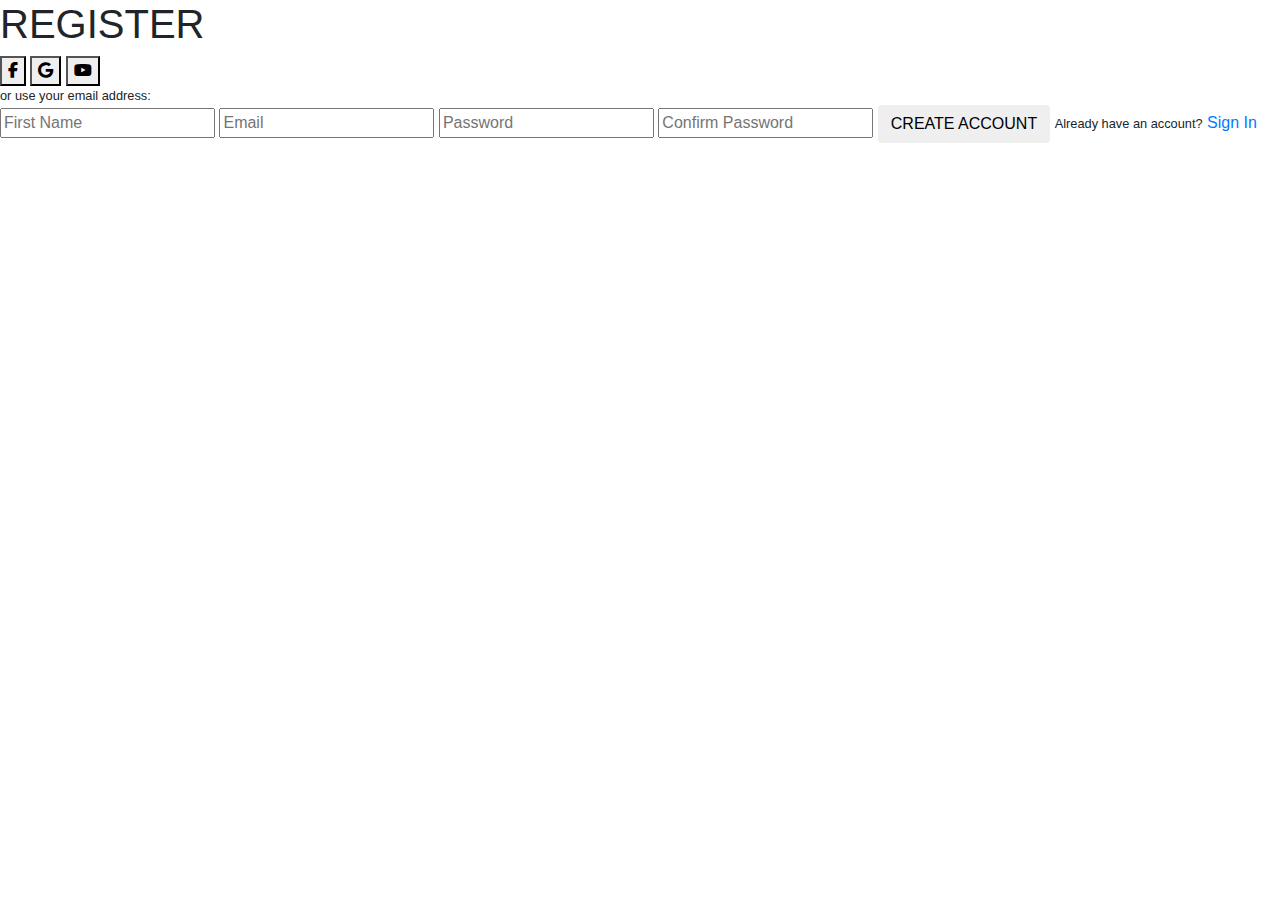
==== src/main/resources/templates/index.html @ 1b87ee10 "Initial commit" ====
<!DOCTYPE html>
<html lang="en">

<head>
    <meta charset="UTF-8">
    <meta http-equiv="X-UA-Compatible" content="IE=edge">
    <meta name="viewport" content="width=device-width, initial-scale=1.0">
    <title>Document</title>

    <link rel="stylesheet" href="https://cdnjs.cloudflare.com/ajax/libs/font-awesome/6.4.0/css/all.min.css">
    <link rel="stylesheet" href="https://cdn.jsdelivr.net/npm/bootstrap@4.0.0/dist/css/bootstrap.min.css"
        integrity="sha384-Gn5384xqQ1aoWXA+058RXPxPg6fy4IWvTNh0E263XmFcJlSAwiGgFAW/dAiS6JXm" crossorigin="anonymous">
    <link rel="stylesheet" href="style.css">

<body>
    <div class="signup-form">
        <form action="index.html">
            <h1>REGISTER</h1>
            
            <button class="btn1" type="submit" >
                <i class="fa-brands fa-facebook-f"></i>
            </button>
            <button class="btn1" type="submit" >
                <i class="fa-brands fa-google"></i>
            </button>
            <button class="btn1" type="submit" >
                <i class="fa-brands fa-youtube"></i>
            </button>
            <small style="display: block;"> or use your email address: </small>
            <input type="text" name="firstname" id="txt" placeholder="First Name">
            <input type="email" name="email" id="txt" placeholder="Email">
            <input type="password" name="password" id="txt" placeholder="Password">
            <input type="password" name="password" id="txt" placeholder="Confirm Password">
            <input type="button" class="btn " value="CREATE ACCOUNT">
            <small>Already have an account?</small>
            <a href="#">Sign In</a>
        </form>
    </div>




    <script src="https://code.jquery.com/jquery-3.2.1.slim.min.js"
        integrity="sha384-KJ3o2DKtIkvYIK3UENzmM7KCkRr/rE9/Qpg6aAZGJwFDMVNA/GpGFF93hXpG5KkN"
        crossorigin="anonymous"></script>
    <script src="https://cdn.jsdelivr.net/npm/popper.js@1.12.9/dist/umd/popper.min.js"
        integrity="sha384-ApNbgh9B+Y1QKtv3Rn7W3mgPxhU9K/ScQsAP7hUibX39j7fakFPskvXusvfa0b4Q"
        crossorigin="anonymous"></script>
    <script src="https://cdn.jsdelivr.net/npm/bootstrap@4.0.0/dist/js/bootstrap.min.js"
        integrity="sha384-JZR6Spejh4U02d8jOt6vLEHfe/JQGiRRSQQxSfFWpi1MquVdAyjUar5+76PVCmYl"
        crossorigin="anonymous"></script>
</body>

</html>
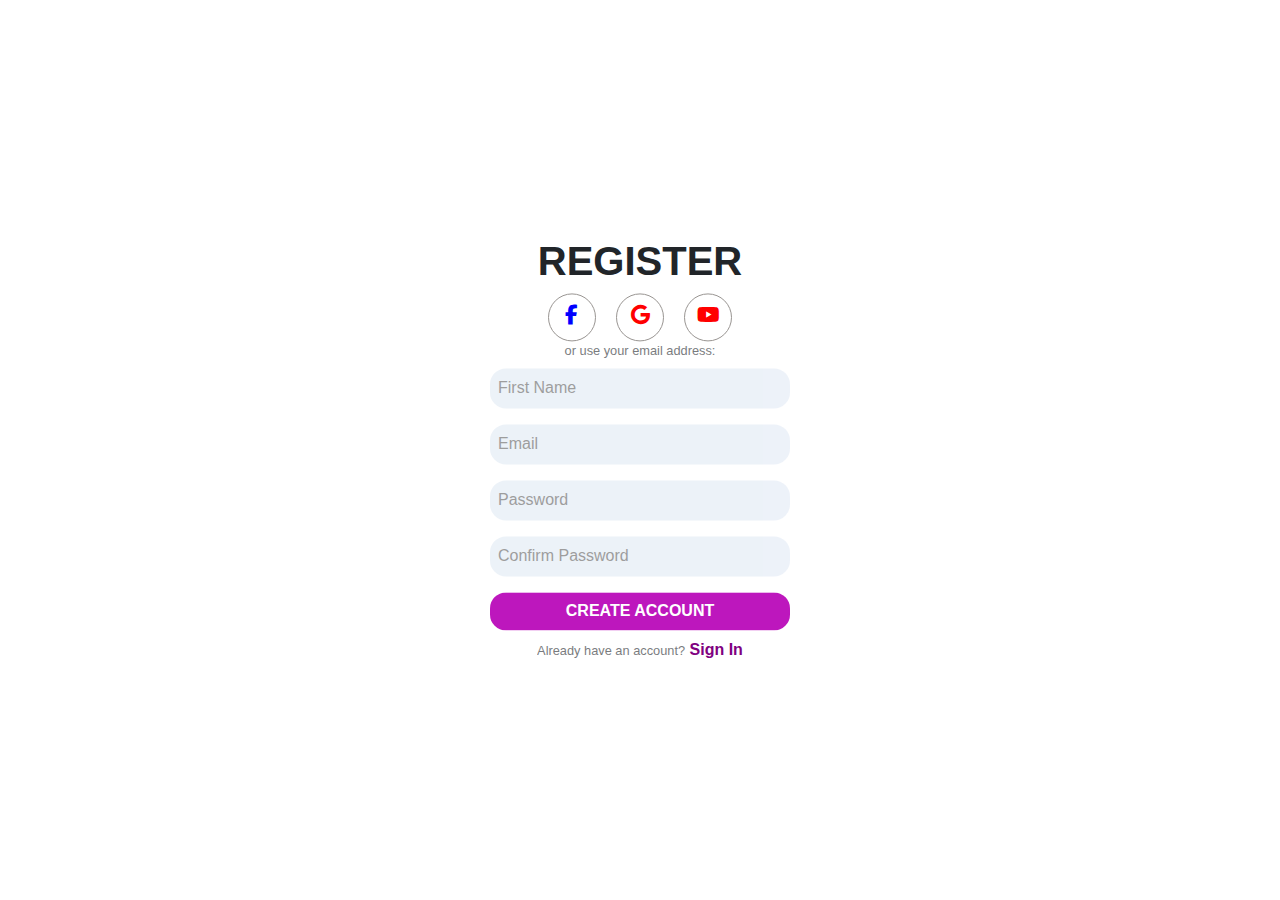
==== commit d45f27b1: "commit" ====
--- a/src/main/resources/templates/index.html
+++ b/src/main/resources/templates/index.html
@@ -1,5 +1,5 @@
 <!DOCTYPE html>
-<html lang="en">
+<html  xmlns:th="http://www.thymeleaf.org">
 
 <head>
     <meta charset="UTF-8">
@@ -10,28 +10,43 @@
     <link rel="stylesheet" href="https://cdnjs.cloudflare.com/ajax/libs/font-awesome/6.4.0/css/all.min.css">
     <link rel="stylesheet" href="https://cdn.jsdelivr.net/npm/bootstrap@4.0.0/dist/css/bootstrap.min.css"
         integrity="sha384-Gn5384xqQ1aoWXA+058RXPxPg6fy4IWvTNh0E263XmFcJlSAwiGgFAW/dAiS6JXm" crossorigin="anonymous">
-    <link rel="stylesheet" href="style.css">
+    <!-- <link rel="stylesheet" href="../static/css/style.css"> -->
+    <link rel="stylesheet"   th:href="@{/css/style.css}">
+    <link rel="stylesheet" href="../static/css/style.css">
+    
 
 <body>
     <div class="signup-form">
-        <form action="index.html">
+        <!-- <form th:method="post" th:action="@{/post.html}" th:object="${register}"> -->
+        <form  action="#">
             <h1>REGISTER</h1>
-            
+
             <button class="btn1" type="submit" >
-                <i class="fa-brands fa-facebook-f"></i>
+                <i  class="fa-brands fa-facebook-f"></i>
             </button>
-            <button class="btn1" type="submit" >
+            <button class="btn2" type="submit" >
                 <i class="fa-brands fa-google"></i>
             </button>
-            <button class="btn1" type="submit" >
+            <button class="btn3" type="submit" >
                 <i class="fa-brands fa-youtube"></i>
             </button>
             <small style="display: block;"> or use your email address: </small>
-            <input type="text" name="firstname" id="txt" placeholder="First Name">
-            <input type="email" name="email" id="txt" placeholder="Email">
-            <input type="password" name="password" id="txt" placeholder="Password">
-            <input type="password" name="password" id="txt" placeholder="Confirm Password">
-            <input type="button" class="btn " value="CREATE ACCOUNT">
+            <input type="text" name="firstname" id="firstname" placeholder="First Name">
+            <!-- <input th:field="*{registerFirstName}" type="text" name="firstname" id="firstname" placeholder="First Name"> -->
+            <!-- <small class="text-danger" th:if="${#fields.hasErrors('registerFirstName')}" th:errors="*{registerFirstName}"></small> -->
+
+            <input  type="email" name="email" id="email" placeholder="Email">
+            <!-- <input th:field="*{registerEmail}" type="email" name="email" id="email" placeholder="Email"> -->
+            <!-- <small class="text-danger" th:if="${#fields.hasErrors('registerEmail')}" th:errors="*{registerEmail}"></small> -->
+
+            <input type="password" name="password" id="password" placeholder="Password">
+            <!-- <input th:field="*{registerPassword}" type="password" name="password" id="password" placeholder="Password"> -->
+            <!-- <small class="text-danger" th:if="${#fields.hasErrors('registerPassword')}" th:errors="*{registerPassword}"></small> -->
+
+            <input type="password" name="password" id="confirmpswd" placeholder="Confirm Password">
+            <!-- <input th:field="*{registerConfirmPswd}" type="password" name="password" id="confirmpswd" placeholder="Confirm Password"> -->
+            <!-- <small class="text-danger" th:if="${#fields.hasErrors('registerConfirmPswd')}" th:errors="*{registerConfirmPswd}"></small> -->
+            <input type="submit" class="btn " value="CREATE ACCOUNT">
             <small>Already have an account?</small>
             <a href="#">Sign In</a>
         </form>
@@ -49,6 +64,7 @@
     <script src="https://cdn.jsdelivr.net/npm/bootstrap@4.0.0/dist/js/bootstrap.min.js"
         integrity="sha384-JZR6Spejh4U02d8jOt6vLEHfe/JQGiRRSQQxSfFWpi1MquVdAyjUar5+76PVCmYl"
         crossorigin="anonymous"></script>
+    <script src="../static/js/template.js"></script>
 </body>
 
 </html>--- a/src/main/resources/static/css/style.css
+++ b/src/main/resources/static/css/style.css
@@ -0,0 +1,88 @@
+* {
+    margin: 0;
+    padding: 0;
+
+}
+
+h1 {
+    font-weight: bold;
+}
+
+.signup-form {
+    width: 350px;
+    height: auto;
+    padding: 10px;
+    justify-content: center;
+    text-align: center;
+    position: absolute;
+    top: 50%;
+    left: 50%;
+    transform: translate(-50%, -50%);
+    overflow: hidden;
+}
+
+.btn {
+    margin: 0.5rem;
+    border-radius: 1rem;
+    width: 300px;
+    color: white;
+    background-color: rgb(189, 23, 189);
+    font-weight: bold;
+    transition: 0.8s;
+}
+.btn:hover{
+    transform: scale(0.90);
+    background-color:white;
+    color: rgb(189, 23, 189);
+    border: 1px solid rgb(189, 23, 189);
+}
+
+#firstname,#email,#password,#confirmpswd {
+    margin: 0.5rem;
+    padding: 0.5rem;
+    border-radius: 1rem;
+    width: 300px;
+    background-color: rgb(229, 237, 246);
+    border: 0;
+    opacity: 0.7;
+}
+
+small {
+    opacity: 0.6;
+
+}
+
+a {
+    font-weight: bold;
+    color: purple;
+}
+
+.btn1,.btn2,.btn3{
+    width: 3rem;
+    height: 3rem;
+    border-radius: 50rem;
+    display: inline-block;
+    cursor: pointer;
+    border: 1px solid rgb(153, 149, 146);
+    background-color: white;
+    margin: auto 0.5rem;
+}
+
+i {
+    font-size: 20px;
+
+}
+.fa-facebook-f{
+    color: blue;
+}
+.fa-google{
+    color: red;
+}
+.fa-youtube{
+    color: red;
+}
+
+
+@media(max-width: 768px) {
+    
+}--- a/src/main/resources/static/css/style.css
+++ b/src/main/resources/static/css/style.css
@@ -0,0 +1,88 @@
+* {
+    margin: 0;
+    padding: 0;
+
+}
+
+h1 {
+    font-weight: bold;
+}
+
+.signup-form {
+    width: 350px;
+    height: auto;
+    padding: 10px;
+    justify-content: center;
+    text-align: center;
+    position: absolute;
+    top: 50%;
+    left: 50%;
+    transform: translate(-50%, -50%);
+    overflow: hidden;
+}
+
+.btn {
+    margin: 0.5rem;
+    border-radius: 1rem;
+    width: 300px;
+    color: white;
+    background-color: rgb(189, 23, 189);
+    font-weight: bold;
+    transition: 0.8s;
+}
+.btn:hover{
+    transform: scale(0.90);
+    background-color:white;
+    color: rgb(189, 23, 189);
+    border: 1px solid rgb(189, 23, 189);
+}
+
+#firstname,#email,#password,#confirmpswd {
+    margin: 0.5rem;
+    padding: 0.5rem;
+    border-radius: 1rem;
+    width: 300px;
+    background-color: rgb(229, 237, 246);
+    border: 0;
+    opacity: 0.7;
+}
+
+small {
+    opacity: 0.6;
+
+}
+
+a {
+    font-weight: bold;
+    color: purple;
+}
+
+.btn1,.btn2,.btn3{
+    width: 3rem;
+    height: 3rem;
+    border-radius: 50rem;
+    display: inline-block;
+    cursor: pointer;
+    border: 1px solid rgb(153, 149, 146);
+    background-color: white;
+    margin: auto 0.5rem;
+}
+
+i {
+    font-size: 20px;
+
+}
+.fa-facebook-f{
+    color: blue;
+}
+.fa-google{
+    color: red;
+}
+.fa-youtube{
+    color: red;
+}
+
+
+@media(max-width: 768px) {
+    
+}